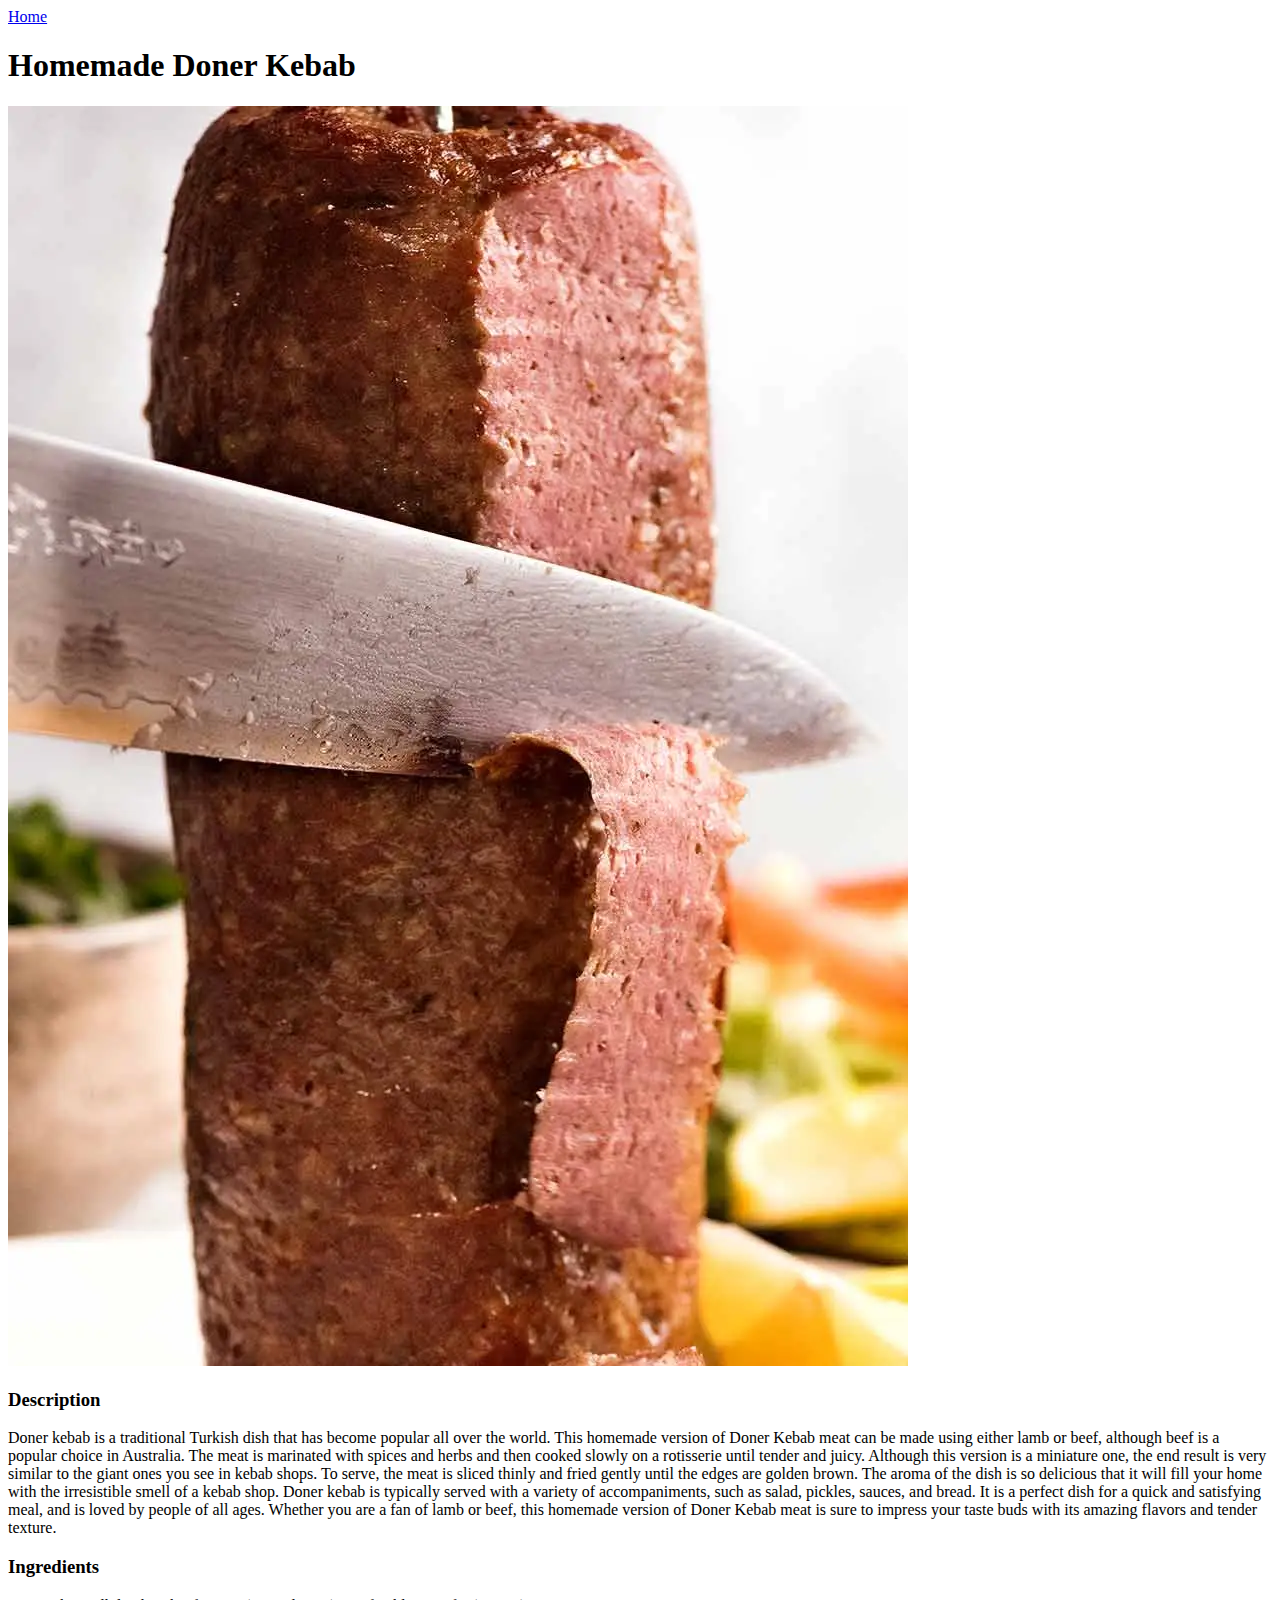
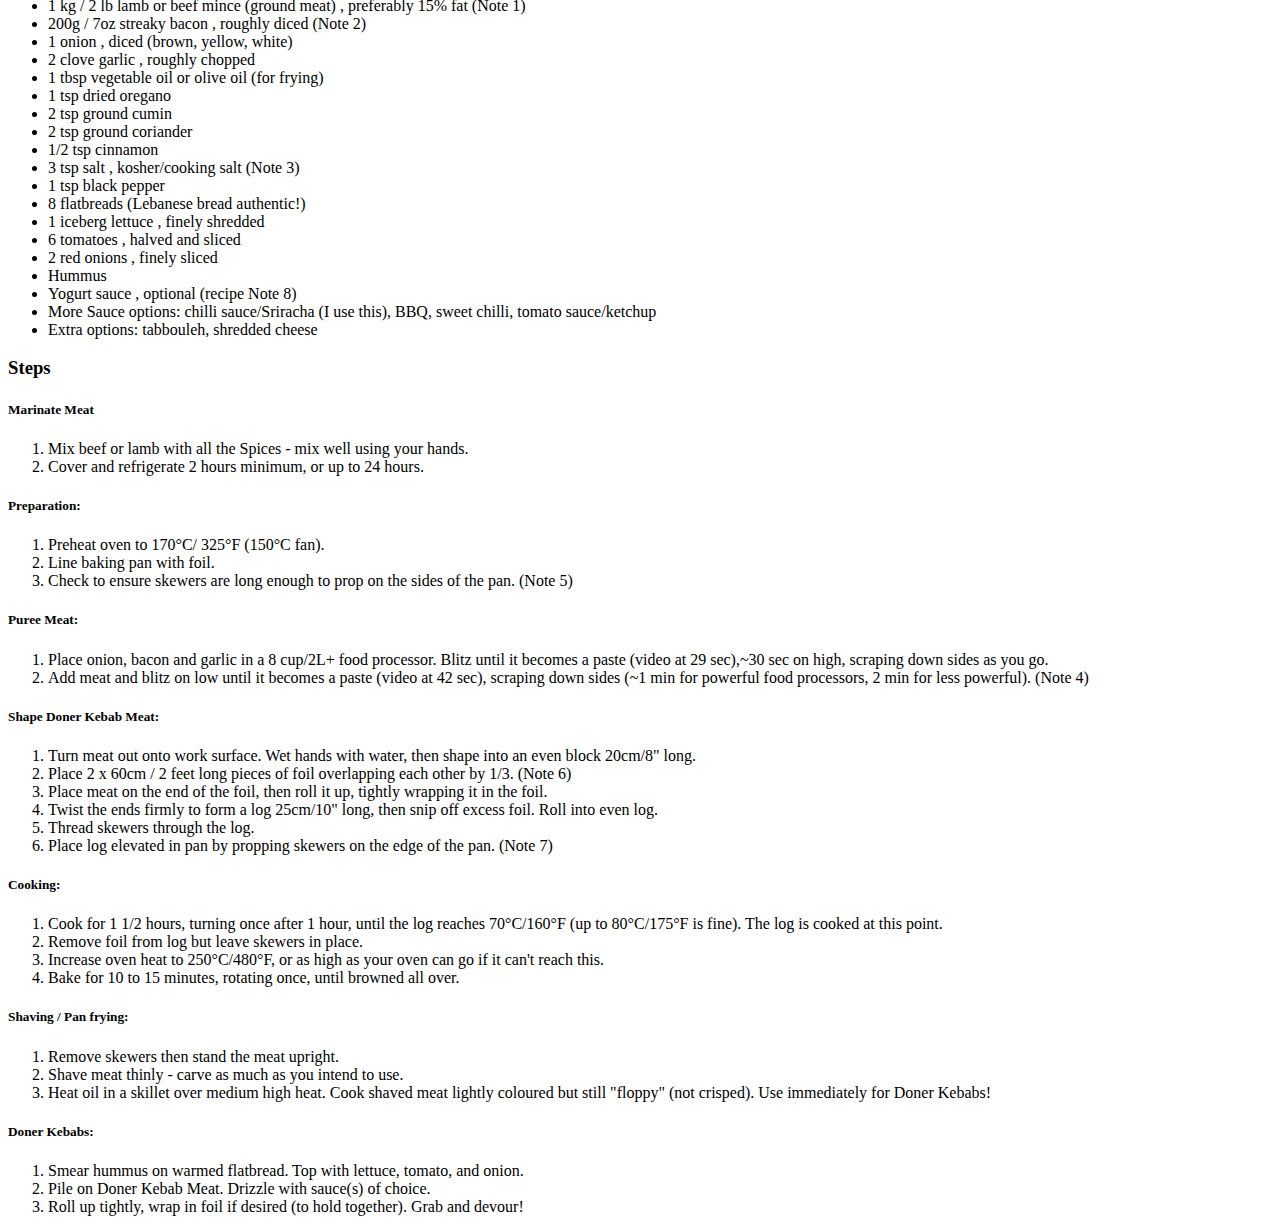
==== recipes/doner.html @ 6d7f84a7 "Create image directory and add 2 more recipes" ====
<!DOCTYPE html>
<html lang="en">
<head>
    <meta charset="UTF-8">
    <title>Doner Kebab</title>
</head>
<body>
    <a href="../index.html">Home</a>
    <h1>Homemade Doner Kebab</h1>
    <img src="../images/donerkebab.webp">
    <h3>Description</h3>
    <p>Doner kebab is a traditional Turkish dish that has become popular all over the world. This homemade version of Doner Kebab meat can be made using either lamb or beef, although beef is a popular choice in Australia. The meat is marinated with spices and herbs and then cooked slowly on a rotisserie until tender and juicy.

        Although this version is a miniature one, the end result is very similar to the giant ones you see in kebab shops. To serve, the meat is sliced thinly and fried gently until the edges are golden brown. The aroma of the dish is so delicious that it will fill your home with the irresistible smell of a kebab shop.
        
        Doner kebab is typically served with a variety of accompaniments, such as salad, pickles, sauces, and bread. It is a perfect dish for a quick and satisfying meal, and is loved by people of all ages. Whether you are a fan of lamb or beef, this homemade version of Doner Kebab meat is sure to impress your taste buds with its amazing flavors and tender texture.
    </p>
    <h3>Ingredients</h3>
    <ul>
        <li>1 kg / 2 lb lamb or beef mince (ground meat) , preferably 15% fat (Note 1)</li>
        <li>200g / 7oz streaky bacon , roughly diced (Note 2)</li>
        <li>1 onion , diced (brown, yellow, white)</li>
        <li>2 clove garlic , roughly chopped</li>
        <li>1 tbsp vegetable oil or olive oil (for frying)</li>
        <li>1 tsp dried oregano</li>
        <li>2 tsp ground cumin</li>
        <li>2 tsp ground coriander</li>
        <li>1/2 tsp cinnamon</li>
        <li>3 tsp salt , kosher/cooking salt (Note 3)</li>
        <li>1 tsp black pepper</li>
        <li>8 flatbreads (Lebanese bread authentic!)</li>
        <li>1 iceberg lettuce , finely shredded</li>
        <li>6 tomatoes , halved and sliced</li>
        <li>2 red onions , finely sliced</li>
        <li>Hummus</li>
        <li>Yogurt sauce , optional (recipe Note 8)</li>
        <li>More Sauce options: chilli sauce/Sriracha (I use this), BBQ, sweet chilli, tomato sauce/ketchup</li>
        <li>Extra options: tabbouleh, shredded cheese</li>
    </ul>
    <h3>Steps</h3>
    <h5>Marinate Meat</h5>
    <ol>
        <li>Mix beef or lamb with all the Spices - mix well using your hands.</li>
        <li>Cover and refrigerate 2 hours minimum, or up to 24 hours.</li>
    </ol>
    <h5>Preparation:</h5>
    <ol>
        <li>Preheat oven to 170°C/ 325°F (150°C fan).</li>
        <li>Line baking pan with foil.</li>
        <li>Check to ensure skewers are long enough to prop on the sides of the pan. (Note 5)</li>
    </ol>
    <h5>Puree Meat:</h5>
    <ol>
        <li>Place onion, bacon and garlic in a 8 cup/2L+ food processor. Blitz until it becomes a paste (video at 29 sec),~30 sec on high, scraping down sides as you go.</li>
        <li>Add meat and blitz on low until it becomes a paste (video at 42 sec), scraping down sides (~1 min for powerful food processors, 2 min for less powerful). (Note 4)</li>
    </ol>
    <h5>Shape Doner Kebab Meat:</h5>
    <ol>
        <li>Turn meat out onto work surface. Wet hands with water, then shape into an even block 20cm/8" long.</li>
        <li>Place 2 x 60cm / 2 feet long pieces of foil overlapping each other by 1/3. (Note 6)</li>
        <li>Place meat on the end of the foil, then roll it up, tightly wrapping it in the foil.</li>
        <li>Twist the ends firmly to form a log 25cm/10" long, then snip off excess foil. Roll into even log.</li>
        <li>Thread skewers through the log.</li>
        <li>Place log elevated in pan by propping skewers on the edge of the pan. (Note 7)</li>
    </ol>
    <h5>Cooking:</h5>
    <ol>
        <li>Cook for 1 1/2 hours, turning once after 1 hour, until the log reaches 70°C/160°F (up to 80°C/175°F is fine). The log is cooked at this point.</li>
        <li>Remove foil from log but leave skewers in place.</li>
        <li>Increase oven heat to 250°C/480°F, or as high as your oven can go if it can't reach this.</li>
        <li>Bake for 10 to 15 minutes, rotating once, until browned all over.</li>
    </ol>
    <h5>Shaving / Pan frying:</h5>
    <ol>
        <li>Remove skewers then stand the meat upright.</li>
        <li>Shave meat thinly - carve as much as you intend to use.</li>
        <li>Heat oil in a skillet over medium high heat. Cook shaved meat lightly coloured but still "floppy" (not crisped). Use immediately for Doner Kebabs!</li>
    </ol>
    <h5>Doner Kebabs:</h5>
    <ol>
        <li>Smear hummus on warmed flatbread. Top with lettuce, tomato, and onion.</li>
        <li>Pile on Doner Kebab Meat. Drizzle with sauce(s) of choice.</li>
        <li>Roll up tightly, wrap in foil if desired (to hold together). Grab and devour!</li>
    </ol>

</body>
</html>
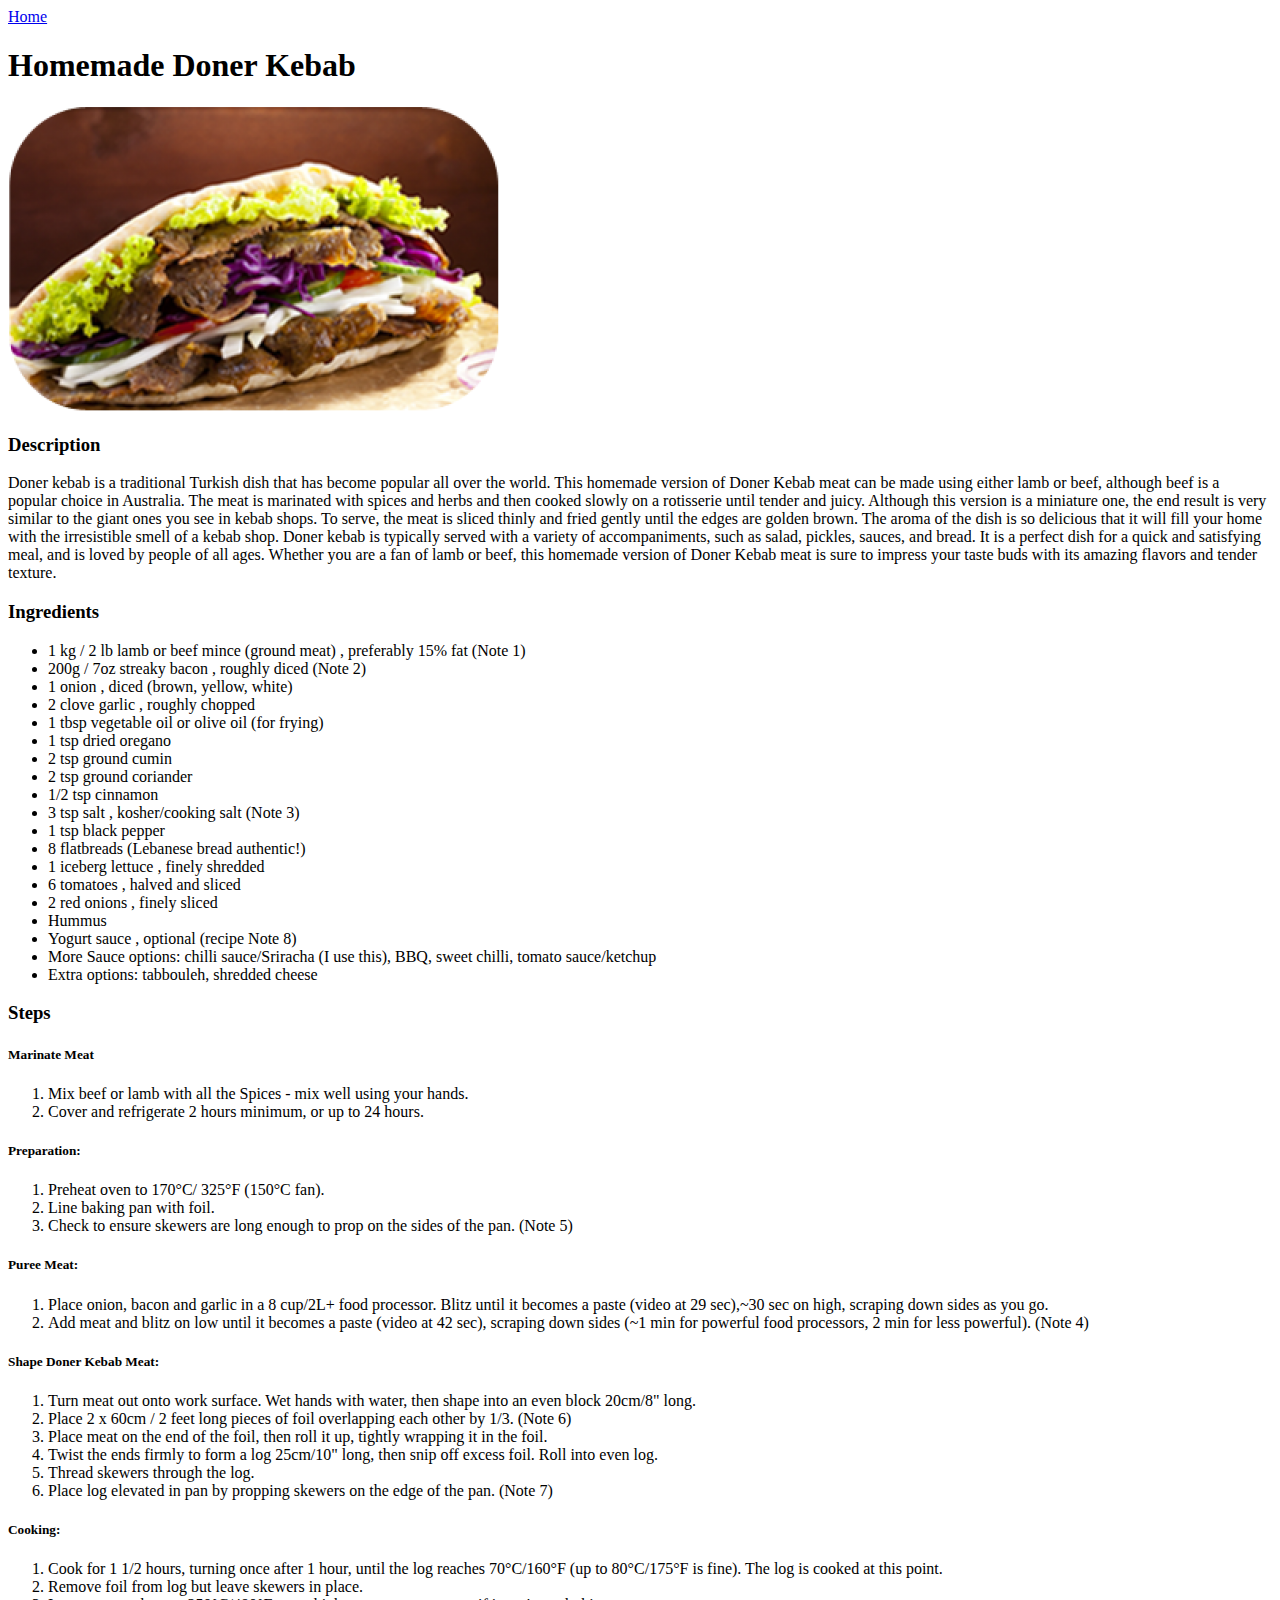
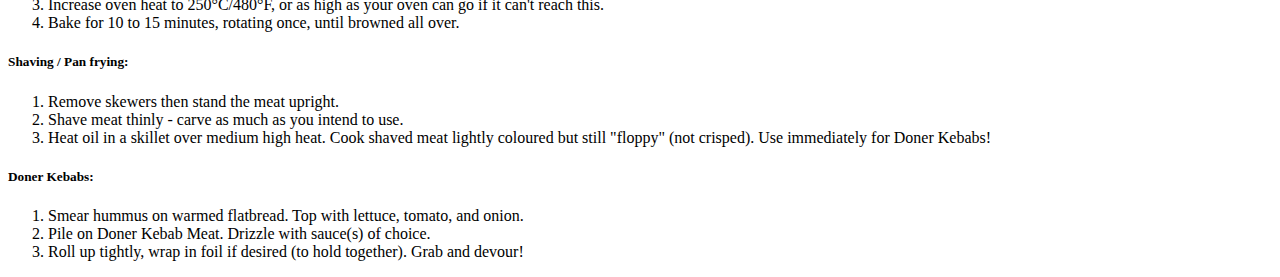
==== commit b09a3d93: "Change images due to size and change link to match" ====
--- a/recipes/doner.html
+++ b/recipes/doner.html
@@ -7,7 +7,7 @@
 <body>
     <a href="../index.html">Home</a>
     <h1>Homemade Doner Kebab</h1>
-    <img src="../images/donerkebab.webp">
+    <img src="../images/donerkebab.png">
     <h3>Description</h3>
     <p>Doner kebab is a traditional Turkish dish that has become popular all over the world. This homemade version of Doner Kebab meat can be made using either lamb or beef, although beef is a popular choice in Australia. The meat is marinated with spices and herbs and then cooked slowly on a rotisserie until tender and juicy.
 
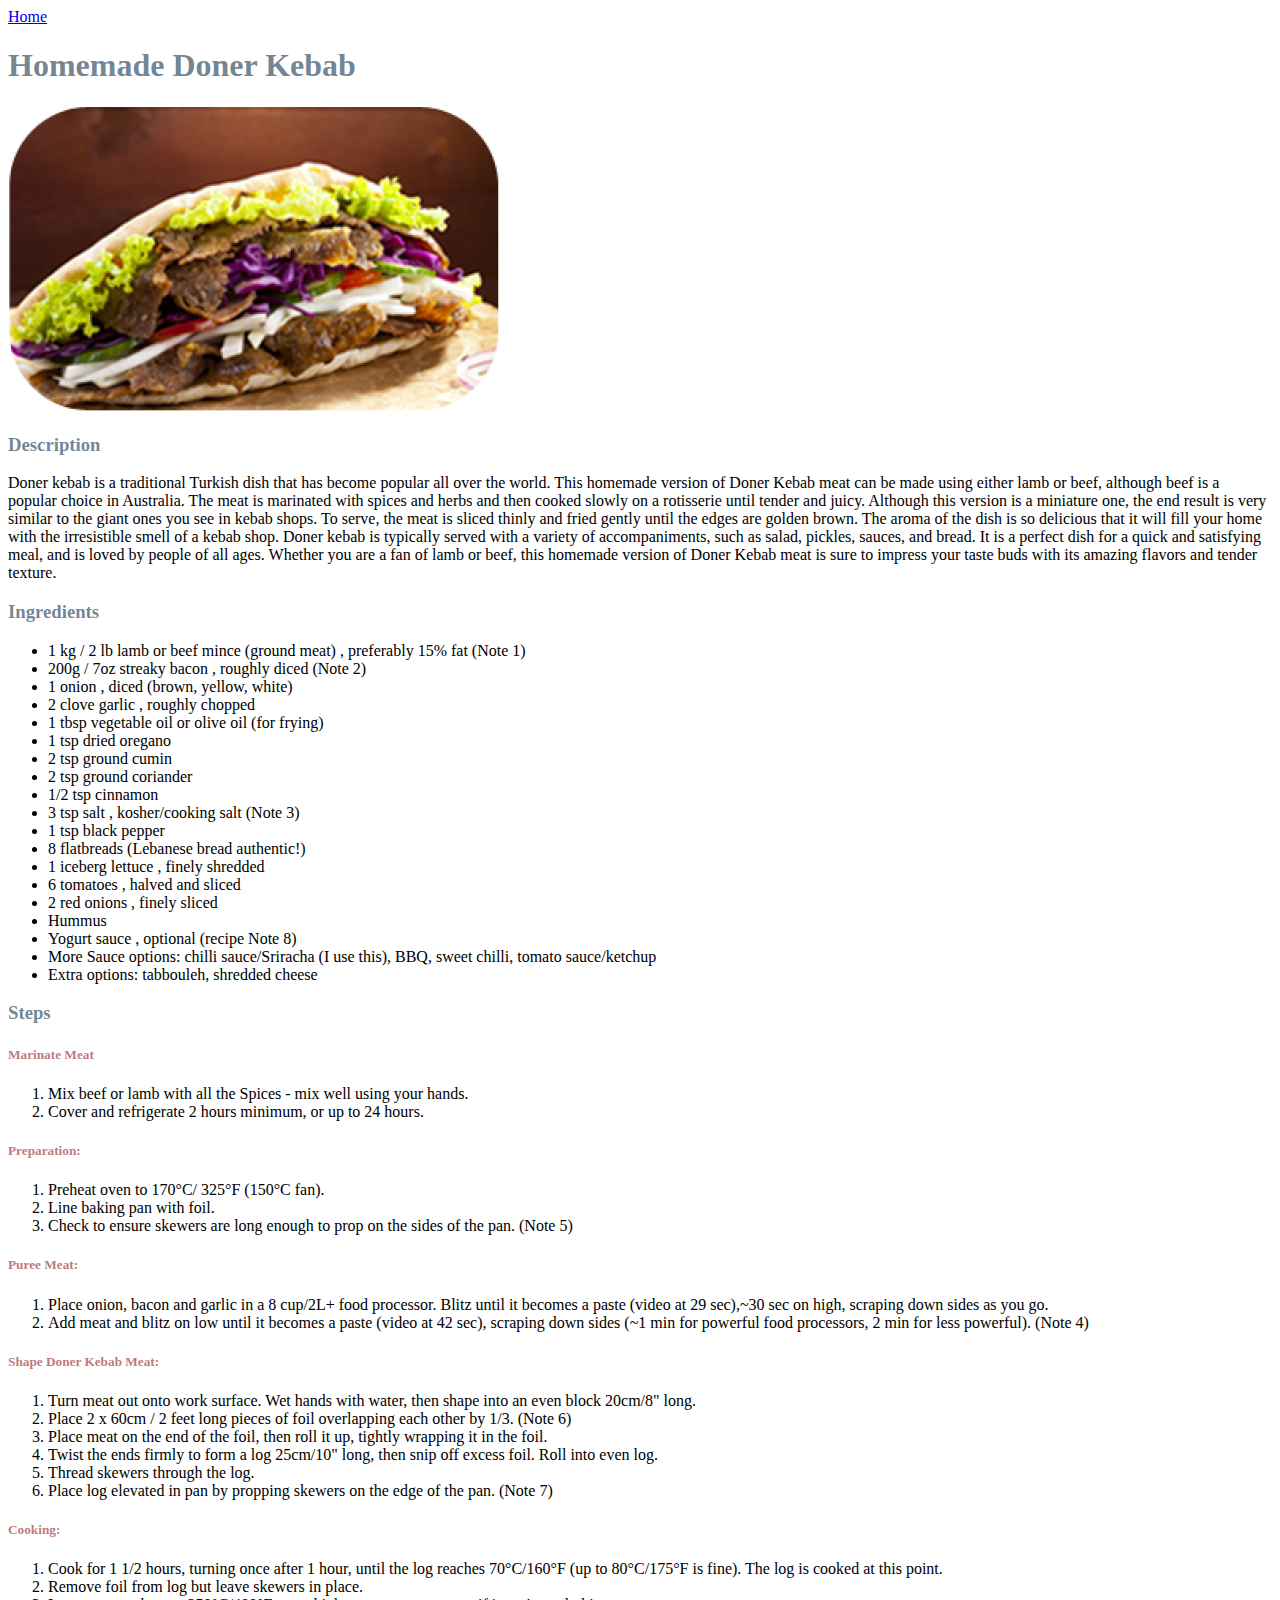
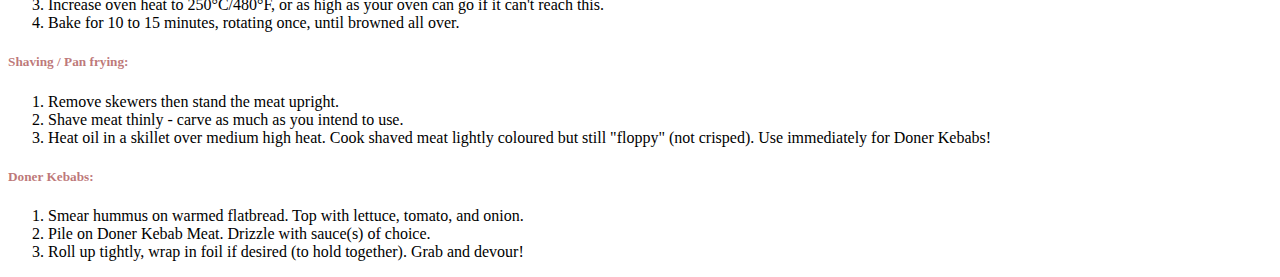
==== commit 0a8a141f: "Add a little bit of css" ====
--- a/recipes/doner.html
+++ b/recipes/doner.html
@@ -3,6 +3,7 @@
 <head>
     <meta charset="UTF-8">
     <title>Doner Kebab</title>
+    <link rel="stylesheet" href="./style/doner.css">
 </head>
 <body>
     <a href="../index.html">Home</a>
--- a/recipes/style/doner.css
+++ b/recipes/style/doner.css
@@ -0,0 +1,6 @@
+h5{
+    color: rgba(186, 113, 113, 0.942);
+}
+h1, h3{
+    color: rgba(30, 62, 88, 0.642);
+}